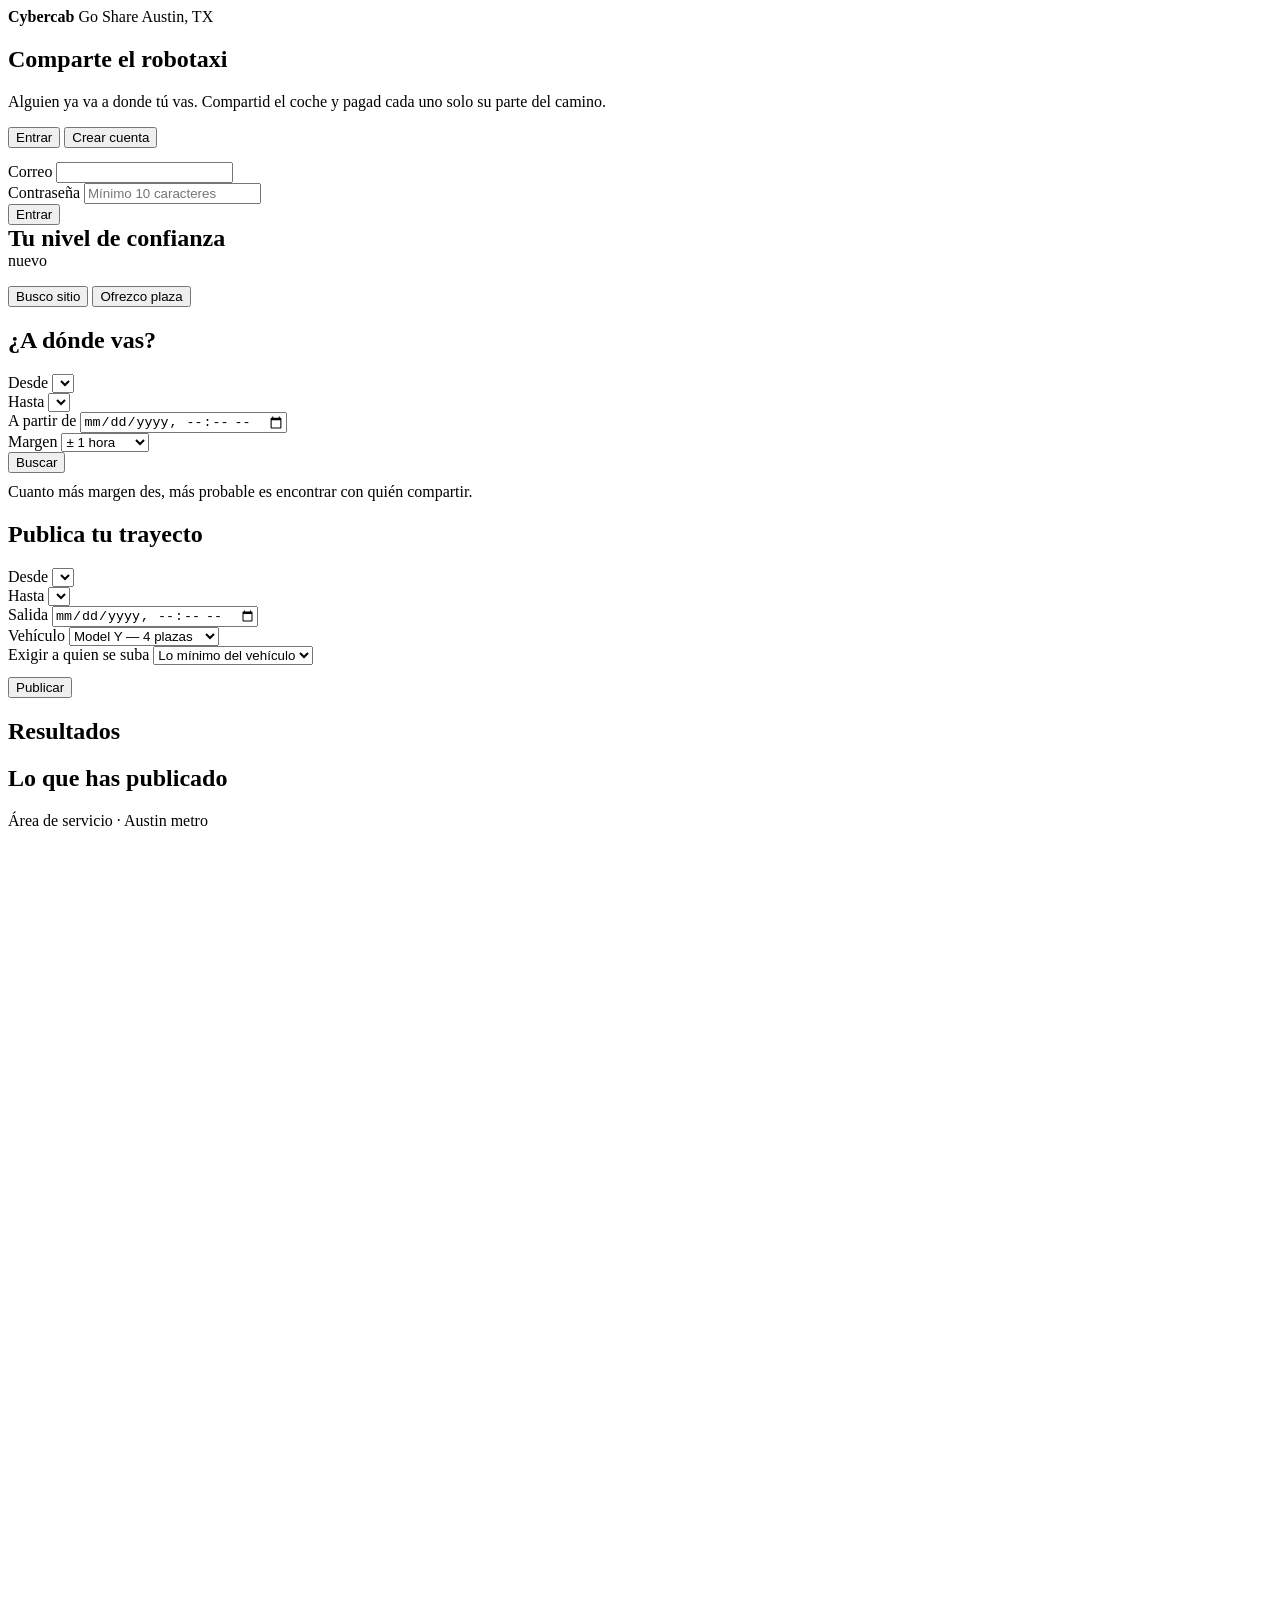
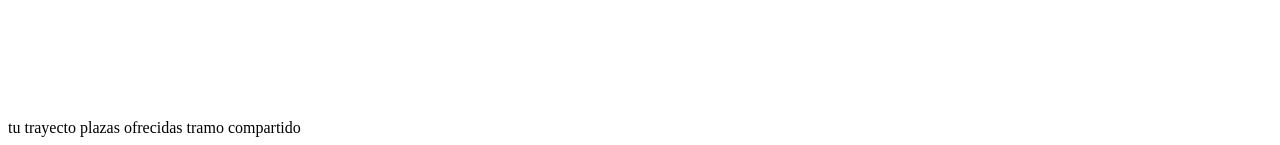
==== internal/api/web/index.html @ 04547331 "Interfaz de usuario y despliegue La app deja de ser una API y pasa a ser algo que alguien puede usar" ====
<!doctype html>
<html lang="es">
<head>
<meta charset="utf-8">
<meta name="viewport" content="width=device-width, initial-scale=1">
<title>Cybercab Go Share — compartir robotaxi en Austin</title>
<meta name="description" content="Comparte un robotaxi en Austin con gente verificada y paga solo tu parte del camino.">
<link rel="stylesheet" href="/app.css">
</head>
<body>
<div class="app">

  <header>
    <div class="marca">
      <b>Cybercab</b> Go Share
      <span>Austin, TX</span>
    </div>
    <div id="sesion" class="fila"></div>
  </header>

  <main>
    <div class="panel" id="panel">
      <div id="avisos"></div>

      <!-- Sin sesión -->
      <section id="acceso" class="tarjeta">
        <h1>Comparte el robotaxi</h1>
        <p>Alguien ya va a donde tú vas. Compartid el coche y pagad cada uno
           solo su parte del camino.</p>

        <div class="pestanas" role="tablist" style="margin: 14px 0">
          <button role="tab" id="tab-entrar" aria-selected="true">Entrar</button>
          <button role="tab" id="tab-alta" aria-selected="false">Crear cuenta</button>
        </div>

        <form id="form-acceso">
          <div class="campo" id="campo-nombre" hidden>
            <label for="nombre">Nombre</label>
            <input id="nombre" autocomplete="name" placeholder="Cómo te ven los demás">
          </div>
          <div class="campo">
            <label for="email">Correo</label>
            <input id="email" type="email" autocomplete="email" required>
          </div>
          <div class="campo">
            <label for="clave">Contraseña</label>
            <input id="clave" type="password" autocomplete="current-password" required
                   minlength="10" placeholder="Mínimo 10 caracteres">
          </div>
          <button class="btn-principal" id="btn-acceso">Entrar</button>
        </form>
      </section>

      <!-- Confianza -->
      <section id="confianza" class="tarjeta acento oculto">
        <div class="fila" style="margin-bottom: 12px">
          <h2 style="margin:0">Tu nivel de confianza</h2>
          <span id="mi-nivel" class="nivel nivel-nuevo">nuevo</span>
        </div>
        <p id="confianza-texto"></p>
        <ul class="comprobaciones" id="lista-comprobaciones"></ul>
      </section>

      <!-- Buscar / ofrecer -->
      <section id="modo" class="oculto">
        <div class="pestanas" role="tablist">
          <button role="tab" id="tab-buscar" aria-selected="true">Busco sitio</button>
          <button role="tab" id="tab-ofrecer" aria-selected="false">Ofrezco plaza</button>
        </div>
      </section>

      <!-- Buscar -->
      <section id="buscar" class="tarjeta oculto">
        <h2>¿A dónde vas?</h2>
        <div class="campos-2">
          <div class="campo">
            <label for="origen">Desde</label>
            <select id="origen"></select>
          </div>
          <div class="campo">
            <label for="destino">Hasta</label>
            <select id="destino"></select>
          </div>
        </div>
        <div class="campos-2">
          <div class="campo">
            <label for="cuando">A partir de</label>
            <input id="cuando" type="datetime-local">
          </div>
          <div class="campo">
            <label for="margen">Margen</label>
            <select id="margen">
              <option value="30">± 30 min</option>
              <option value="60" selected>± 1 hora</option>
              <option value="180">± 3 horas</option>
              <option value="1440">Todo el día</option>
            </select>
          </div>
        </div>
        <button class="btn-principal" id="btn-buscar">Buscar</button>
        <p class="tenue" style="margin-top:10px">
          Cuanto más margen des, más probable es encontrar con quién compartir.
        </p>
      </section>

      <!-- Ofrecer -->
      <section id="ofrecer" class="tarjeta oculto">
        <h2>Publica tu trayecto</h2>
        <div class="campos-2">
          <div class="campo">
            <label for="o-origen">Desde</label>
            <select id="o-origen"></select>
          </div>
          <div class="campo">
            <label for="o-destino">Hasta</label>
            <select id="o-destino"></select>
          </div>
        </div>
        <div class="campos-2">
          <div class="campo">
            <label for="o-cuando">Salida</label>
            <input id="o-cuando" type="datetime-local">
          </div>
          <div class="campo">
            <label for="o-vehiculo">Vehículo</label>
            <select id="o-vehiculo">
              <option value="model_y">Model Y — 4 plazas</option>
              <option value="cybercab">Cybercab — 2 plazas</option>
            </select>
          </div>
        </div>
        <div class="campo">
          <label for="o-nivel">Exigir a quien se suba</label>
          <select id="o-nivel">
            <option value="nuevo">Lo mínimo del vehículo</option>
            <option value="verificado">Identidad verificada</option>
            <option value="veterano">Veterano (con historial)</option>
          </select>
        </div>
        <div id="o-suelo" class="aviso" style="margin-bottom:12px"></div>
        <button class="btn-principal" id="btn-publicar">Publicar</button>
      </section>

      <!-- Resultados -->
      <section id="resultados-caja" class="oculto">
        <h2 id="resultados-titulo">Resultados</h2>
        <div class="resultados" id="resultados"></div>
      </section>

      <!-- Mis trayectos -->
      <section id="mios-caja" class="oculto">
        <h2>Lo que has publicado</h2>
        <div class="resultados" id="mios"></div>
      </section>
    </div>

    <div class="lienzo">
      <div class="mapa-cab">
        <span id="mapa-titulo">Área de servicio · Austin metro</span>
        <span id="mapa-nota"></span>
      </div>
      <svg class="mapa" id="mapa" viewBox="0 0 1000 700" preserveAspectRatio="xMidYMid meet"
           role="img" aria-label="Mapa esquemático del área de servicio de Austin"></svg>
      <div class="leyenda">
        <span><i style="background:#35d6e8"></i>tu trayecto</span>
        <span><i style="background:#3d5a66"></i>plazas ofrecidas</span>
        <span><i style="background:#3ecf8e"></i>tramo compartido</span>
      </div>
    </div>
  </main>

</div>
<script src="/app.js"></script>
</body>
</html>
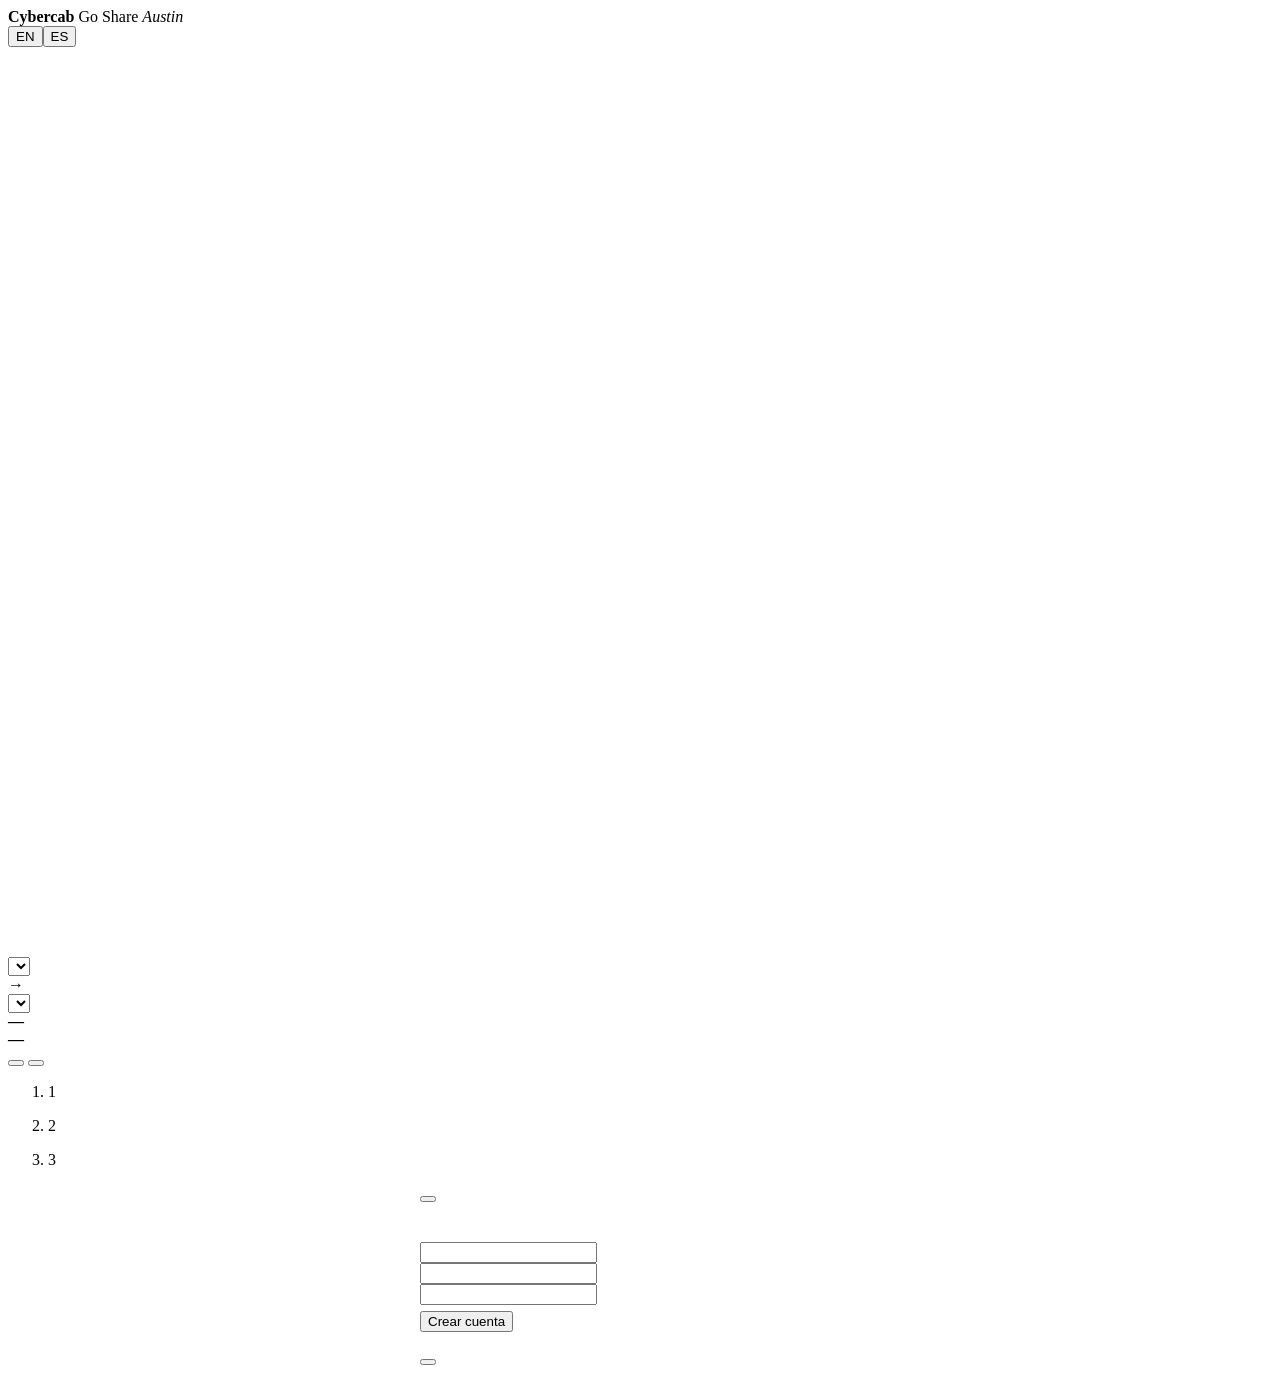
==== commit 456fe319: "Rediseñar la interfaz, y ponerla en inglés y español Bilingüe -------- Inglés por defecto porque el " ====
--- a/internal/api/web/index.html
+++ b/internal/api/web/index.html
@@ -1,175 +1,204 @@
 <!doctype html>
-<html lang="es">
+<html lang="en">
 <head>
 <meta charset="utf-8">
-<meta name="viewport" content="width=device-width, initial-scale=1">
-<title>Cybercab Go Share — compartir robotaxi en Austin</title>
-<meta name="description" content="Comparte un robotaxi en Austin con gente verificada y paga solo tu parte del camino.">
+<meta name="viewport" content="width=device-width, initial-scale=1, viewport-fit=cover">
+<meta name="theme-color" content="#07090b">
+<title>Cybercab Go Share — share a robotaxi in Austin, pay half</title>
+<meta name="description" content="Someone is already going where you are. Share a robotaxi with identity-verified people and pay only for your part of the trip.">
+<link rel="icon" href="data:image/svg+xml,<svg xmlns='http://www.w3.org/2000/svg' viewBox='0 0 32 32'><rect width='32' height='32' rx='7' fill='%2307090b'/><path d='M7 20h18M11 20V13l4-3h6l3 4v6' stroke='%232fd4e8' stroke-width='2.2' fill='none' stroke-linecap='round' stroke-linejoin='round'/><circle cx='12' cy='22' r='2' fill='%232fd4e8'/><circle cx='22' cy='22' r='2' fill='%232fd4e8'/></svg>">
 <link rel="stylesheet" href="/app.css">
 </head>
 <body>
+
+<div class="avisos" id="avisos" role="status" aria-live="polite"></div>
+
 <div class="app">
 
   <header>
     <div class="marca">
-      <b>Cybercab</b> Go Share
-      <span>Austin, TX</span>
-    </div>
-    <div id="sesion" class="fila"></div>
+      <b>Cybercab</b> Go Share <em data-t="marca.zona">Austin</em>
+    </div>
+    <div class="cabecera-dcha">
+      <div class="idiomas" role="group" aria-label="Language">
+        <button data-idioma="en">EN</button><button data-idioma="es">ES</button>
+      </div>
+      <span id="sesion" class="cabecera-dcha"></span>
+    </div>
   </header>
 
   <main>
-    <div class="panel" id="panel">
-      <div id="avisos"></div>
-
-      <!-- Sin sesión -->
-      <section id="acceso" class="tarjeta">
-        <h1>Comparte el robotaxi</h1>
-        <p>Alguien ya va a donde tú vas. Compartid el coche y pagad cada uno
-           solo su parte del camino.</p>
-
-        <div class="pestanas" role="tablist" style="margin: 14px 0">
-          <button role="tab" id="tab-entrar" aria-selected="true">Entrar</button>
-          <button role="tab" id="tab-alta" aria-selected="false">Crear cuenta</button>
-        </div>
-
-        <form id="form-acceso">
-          <div class="campo" id="campo-nombre" hidden>
-            <label for="nombre">Nombre</label>
-            <input id="nombre" autocomplete="name" placeholder="Cómo te ven los demás">
-          </div>
-          <div class="campo">
-            <label for="email">Correo</label>
-            <input id="email" type="email" autocomplete="email" required>
-          </div>
-          <div class="campo">
-            <label for="clave">Contraseña</label>
-            <input id="clave" type="password" autocomplete="current-password" required
-                   minlength="10" placeholder="Mínimo 10 caracteres">
-          </div>
-          <button class="btn-principal" id="btn-acceso">Entrar</button>
-        </form>
-      </section>
+    <!-- Panel lateral -->
+    <div class="panel" id="panel" hidden>
+      <!-- Ahorro acumulado: la razón por la que alguien vuelve. -->
+      <section class="ahorro oculto" id="caja-ahorro">
+        <div class="ahorro-cifra" id="ahorro-cifra">0,00 $</div>
+        <div class="ahorro-pie" id="ahorro-pie"></div>
+      </section>
+
+      <!-- Peticiones sin responder: lo único que exige actuar. -->
+      <div class="pendientes oculto" id="pendientes" role="button" tabindex="0">
+        <span class="contador" id="pendientes-num">0</span>
+        <span data-t="pendientes.texto"></span>
+      </div>
 
       <!-- Confianza -->
-      <section id="confianza" class="tarjeta acento oculto">
-        <div class="fila" style="margin-bottom: 12px">
-          <h2 style="margin:0">Tu nivel de confianza</h2>
-          <span id="mi-nivel" class="nivel nivel-nuevo">nuevo</span>
-        </div>
+      <section class="tarjeta destaca oculto" id="confianza">
+        <h2><span data-t="confianza.titulo"></span> <span class="nivel nivel-nuevo" id="mi-nivel"></span></h2>
+        <div class="progreso"><i id="progreso-barra" style="width:0%"></i></div>
         <p id="confianza-texto"></p>
         <ul class="comprobaciones" id="lista-comprobaciones"></ul>
       </section>
 
       <!-- Buscar / ofrecer -->
-      <section id="modo" class="oculto">
-        <div class="pestanas" role="tablist">
-          <button role="tab" id="tab-buscar" aria-selected="true">Busco sitio</button>
-          <button role="tab" id="tab-ofrecer" aria-selected="false">Ofrezco plaza</button>
-        </div>
-      </section>
-
-      <!-- Buscar -->
-      <section id="buscar" class="tarjeta oculto">
-        <h2>¿A dónde vas?</h2>
-        <div class="campos-2">
+      <div class="pestanas oculto" id="modo" role="tablist">
+        <button role="tab" id="tab-buscar" aria-selected="true" data-t="modo.buscar"></button>
+        <button role="tab" id="tab-ofrecer" aria-selected="false" data-t="modo.ofrecer"></button>
+      </div>
+
+      <section class="tarjeta oculto" id="buscar">
+        <h2 data-t="buscar.titulo"></h2>
+        <div class="campos-2">
+          <div class="campo"><label for="origen" data-t="buscar.desde"></label><select id="origen"></select></div>
+          <div class="campo"><label for="destino" data-t="buscar.hasta"></label><select id="destino"></select></div>
+        </div>
+        <div class="campos-2">
+          <div class="campo"><label for="cuando" data-t="buscar.cuando"></label><input id="cuando" type="datetime-local"></div>
           <div class="campo">
-            <label for="origen">Desde</label>
-            <select id="origen"></select>
-          </div>
-          <div class="campo">
-            <label for="destino">Hasta</label>
-            <select id="destino"></select>
-          </div>
-        </div>
-        <div class="campos-2">
-          <div class="campo">
-            <label for="cuando">A partir de</label>
-            <input id="cuando" type="datetime-local">
-          </div>
-          <div class="campo">
-            <label for="margen">Margen</label>
+            <label for="margen" data-t="buscar.margen"></label>
             <select id="margen">
-              <option value="30">± 30 min</option>
-              <option value="60" selected>± 1 hora</option>
-              <option value="180">± 3 horas</option>
-              <option value="1440">Todo el día</option>
+              <option value="30" data-t="buscar.m30"></option>
+              <option value="60" selected data-t="buscar.m60"></option>
+              <option value="180" data-t="buscar.m180"></option>
+              <option value="1440" data-t="buscar.m1440"></option>
             </select>
           </div>
         </div>
-        <button class="btn-principal" id="btn-buscar">Buscar</button>
-        <p class="tenue" style="margin-top:10px">
-          Cuanto más margen des, más probable es encontrar con quién compartir.
-        </p>
-      </section>
-
-      <!-- Ofrecer -->
-      <section id="ofrecer" class="tarjeta oculto">
-        <h2>Publica tu trayecto</h2>
-        <div class="campos-2">
-          <div class="campo">
-            <label for="o-origen">Desde</label>
-            <select id="o-origen"></select>
-          </div>
-          <div class="campo">
-            <label for="o-destino">Hasta</label>
-            <select id="o-destino"></select>
-          </div>
-        </div>
-        <div class="campos-2">
-          <div class="campo">
-            <label for="o-cuando">Salida</label>
-            <input id="o-cuando" type="datetime-local">
-          </div>
-          <div class="campo">
-            <label for="o-vehiculo">Vehículo</label>
-            <select id="o-vehiculo">
-              <option value="model_y">Model Y — 4 plazas</option>
-              <option value="cybercab">Cybercab — 2 plazas</option>
-            </select>
-          </div>
+        <button class="btn-1 ancho" id="btn-buscar" style="margin-top:4px" data-t="buscar.boton"></button>
+        <p class="tenue" style="margin-top:10px" data-t="buscar.nota"></p>
+      </section>
+
+      <section class="tarjeta oculto" id="ofrecer">
+        <h2 data-t="ofrecer.titulo"></h2>
+        <div class="campos-2">
+          <div class="campo"><label for="o-origen" data-t="buscar.desde"></label><select id="o-origen"></select></div>
+          <div class="campo"><label for="o-destino" data-t="buscar.hasta"></label><select id="o-destino"></select></div>
+        </div>
+        <div class="campos-2">
+          <div class="campo"><label for="o-cuando" data-t="ofrecer.salida"></label><input id="o-cuando" type="datetime-local"></div>
+          <div class="campo"><label for="o-vehiculo" data-t="ofrecer.vehiculo"></label><select id="o-vehiculo"></select></div>
         </div>
         <div class="campo">
-          <label for="o-nivel">Exigir a quien se suba</label>
+          <label for="o-nivel" data-t="ofrecer.exigir"></label>
           <select id="o-nivel">
-            <option value="nuevo">Lo mínimo del vehículo</option>
-            <option value="verificado">Identidad verificada</option>
-            <option value="veterano">Veterano (con historial)</option>
+            <option value="nuevo" data-t="ofrecer.minimo"></option>
+            <option value="verificado" data-t="ofrecer.verificado"></option>
+            <option value="veterano" data-t="ofrecer.veterano"></option>
           </select>
         </div>
-        <div id="o-suelo" class="aviso" style="margin-bottom:12px"></div>
-        <button class="btn-principal" id="btn-publicar">Publicar</button>
-      </section>
-
-      <!-- Resultados -->
-      <section id="resultados-caja" class="oculto">
+        <div class="nota" id="o-suelo" style="margin-bottom:12px"></div>
+        <button class="btn-1 ancho" id="btn-publicar" data-t="ofrecer.boton"></button>
+      </section>
+
+      <section class="oculto" id="resultados-caja">
         <h2 id="resultados-titulo">Resultados</h2>
         <div class="resultados" id="resultados"></div>
       </section>
 
-      <!-- Mis trayectos -->
-      <section id="mios-caja" class="oculto">
-        <h2>Lo que has publicado</h2>
+      <section class="oculto" id="mios-caja">
+        <h2 data-t="mios.titulo"></h2>
         <div class="resultados" id="mios"></div>
       </section>
     </div>
 
+    <!-- Lienzo -->
     <div class="lienzo">
       <div class="mapa-cab">
-        <span id="mapa-titulo">Área de servicio · Austin metro</span>
+        <span id="mapa-titulo" data-t="mapa.area"></span>
         <span id="mapa-nota"></span>
       </div>
-      <svg class="mapa" id="mapa" viewBox="0 0 1000 700" preserveAspectRatio="xMidYMid meet"
-           role="img" aria-label="Mapa esquemático del área de servicio de Austin"></svg>
+      <div class="mapa-caja">
+        <svg class="mapa" id="mapa" viewBox="0 0 1000 700" preserveAspectRatio="xMidYMid meet"
+             role="img" data-t-aria="mapa.area"></svg>
+
+        <!-- Portada, para quien todavía no ha entrado -->
+        <div class="portada" id="portada">
+          <div class="portada-texto">
+            <span class="sobretitulo" data-t="portada.sobretitulo"></span>
+            <h1 data-t-html="portada.titulo"></h1>
+            <p class="entradilla" data-t="portada.entradilla"></p>
+
+            <div class="calc" role="group" data-t-aria="portada.ahorro">
+              <div class="calc-selectores">
+                <div><label for="c-origen" data-t="portada.desde"></label><select id="c-origen"></select></div>
+                <span class="calc-flecha" aria-hidden="true">→</span>
+                <div><label for="c-destino" data-t="portada.hasta"></label><select id="c-destino"></select></div>
+              </div>
+              <div class="calc-cifras">
+                <div class="cifra solo"><span data-t="portada.solo"></span><b id="c-solo">—</b></div>
+                <div class="cifra junto"><span data-t="portada.junto"></span><b id="c-junto">—</b></div>
+              </div>
+              <div class="calc-pie" id="c-pie"></div>
+            </div>
+
+            <div class="portada-cta">
+              <button class="btn-1" id="cta-alta" data-t="portada.crear"></button>
+              <button class="btn-2" id="cta-entrar" data-t="portada.tengo"></button>
+            </div>
+
+            <ol class="pasos">
+              <li><span class="num">1</span><div><strong data-t="portada.paso1.t"></strong><p data-t="portada.paso1.d"></p></div></li>
+              <li><span class="num">2</span><div><strong data-t="portada.paso2.t"></strong><p data-t="portada.paso2.d"></p></div></li>
+              <li><span class="num">3</span><div><strong data-t="portada.paso3.t"></strong><p data-t="portada.paso3.d"></p></div></li>
+            </ol>
+
+            <p class="portada-nota" data-t="portada.nota"></p>
+          </div>
+
+          <!-- El mapa se ve al fondo, a la derecha -->
+          <div></div>
+        </div>
+
+        <!-- Acceso -->
+        <div class="portada oculto" id="acceso" style="grid-template-columns:1fr">
+          <div class="portada-texto" style="max-width:440px;margin:0 auto;width:100%">
+            <button class="enlace" id="volver" style="margin-bottom:20px" data-t="acceso.volver"></button>
+            <h1 style="font-size:30px" id="acceso-titulo"></h1>
+            <p class="entradilla" style="font-size:15px" id="acceso-sub"></p>
+            <form id="form-acceso" class="tarjeta">
+              <div class="campo" id="campo-nombre">
+                <label for="nombre" data-t="acceso.nombre"></label>
+                <input id="nombre" autocomplete="name" data-t-ph="acceso.nombre.ph">
+              </div>
+              <div class="campo">
+                <label for="email" data-t="acceso.correo"></label>
+                <input id="email" type="email" autocomplete="email" required>
+              </div>
+              <div class="campo">
+                <label for="clave" data-t="acceso.clave"></label>
+                <input id="clave" type="password" autocomplete="new-password" required
+                       minlength="10" data-t-ph="acceso.clave.ph">
+              </div>
+              <button class="btn-1 ancho" id="btn-acceso" style="margin-top:6px">Crear cuenta</button>
+            </form>
+            <p class="portada-nota">
+              <span id="cambiar-texto"></span>
+              <button class="enlace" id="cambiar-modo"></button>
+            </p>
+          </div>
+        </div>
+      </div>
+
       <div class="leyenda">
-        <span><i style="background:#35d6e8"></i>tu trayecto</span>
-        <span><i style="background:#3d5a66"></i>plazas ofrecidas</span>
-        <span><i style="background:#3ecf8e"></i>tramo compartido</span>
+        <span><i style="background:#2fd4e8"></i><span data-t="leyenda.tuyo"></span></span>
+        <span><i style="background:#3a5561"></i><span data-t="leyenda.ofrecidas"></span></span>
+        <span><i style="background:#3ddc97"></i><span data-t="leyenda.compartido"></span></span>
       </div>
     </div>
   </main>
-
 </div>
+
+<script src="/i18n.js"></script>
 <script src="/app.js"></script>
 </body>
 </html>
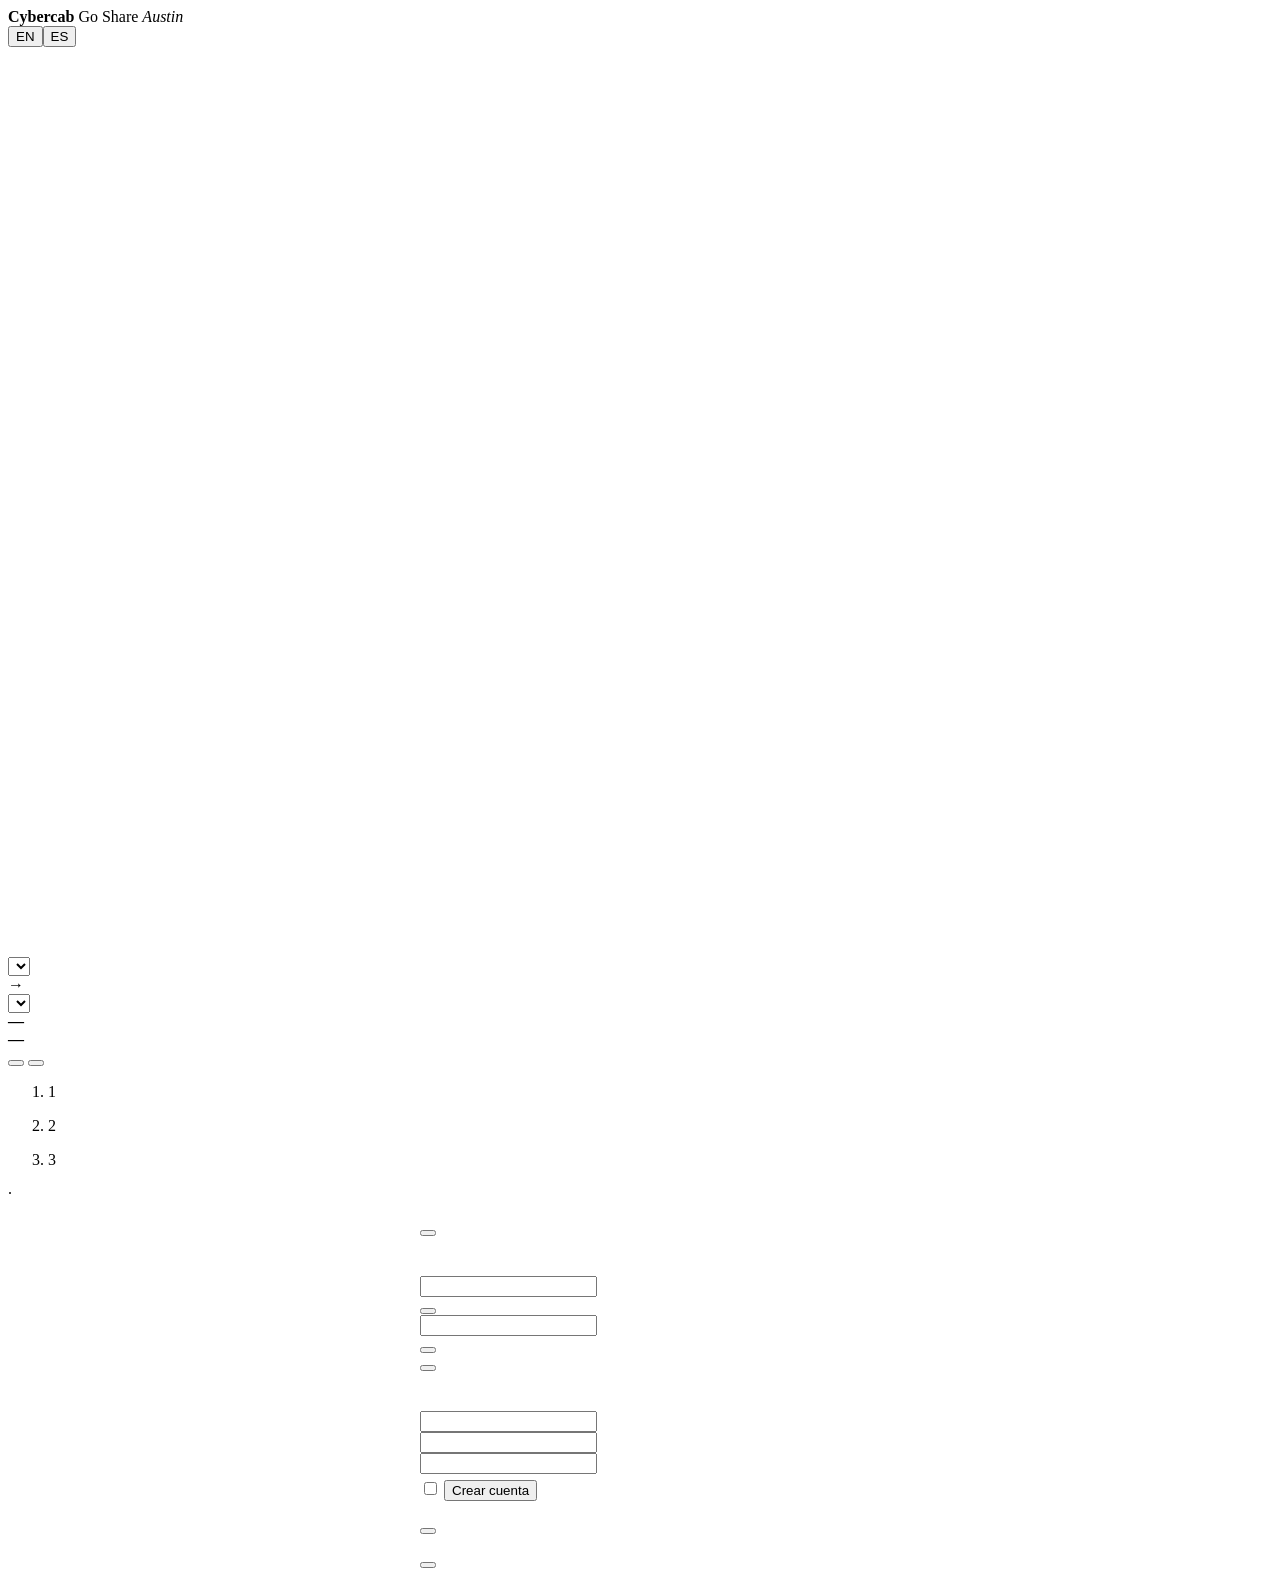
==== commit 7354db48: "Recuperar contraseña, techo de peticiones y condiciones aceptadas Las tres cosas que faltaban para p" ====
--- a/internal/api/web/index.html
+++ b/internal/api/web/index.html
@@ -36,6 +36,13 @@
         <div class="ahorro-pie" id="ahorro-pie"></div>
       </section>
 
+      <!-- Condiciones nuevas: hay que aceptarlas para seguir usando la app. -->
+      <section class="tarjeta destaca oculto" id="caja-terminos">
+        <h2 data-t="legal.nuevas.t"></h2>
+        <p class="tenue" id="terminos-nuevas-d"></p>
+        <button class="btn-1 ancho" id="btn-aceptar-terminos" data-t="legal.aceptar"></button>
+      </section>
+
       <!-- Peticiones sin responder: lo único que exige actuar. -->
       <div class="pendientes oculto" id="pendientes" role="button" tabindex="0">
         <span class="contador" id="pendientes-num">0</span>
@@ -89,6 +96,11 @@
           <div class="campo"><label for="o-vehiculo" data-t="ofrecer.vehiculo"></label><select id="o-vehiculo"></select></div>
         </div>
         <div class="campo">
+          <label for="o-tarifa" data-t="ofrecer.tarifa"></label>
+          <input id="o-tarifa" type="number" step="0.01" min="0" data-t-ph="ofrecer.tarifa.ph">
+          <p class="tenue" style="margin-top:6px" data-t="ofrecer.tarifa.ayuda"></p>
+        </div>
+        <div class="campo">
           <label for="o-nivel" data-t="ofrecer.exigir"></label>
           <select id="o-nivel">
             <option value="nuevo" data-t="ofrecer.minimo"></option>
@@ -105,6 +117,11 @@
         <div class="resultados" id="resultados"></div>
       </section>
 
+      <section class="oculto" id="incidencias-caja">
+        <h2 data-t="inc.titulo"></h2>
+        <div class="resultados" id="incidencias"></div>
+      </section>
+
       <section class="oculto" id="mios-caja">
         <h2 data-t="mios.titulo"></h2>
         <div class="resultados" id="mios"></div>
@@ -153,10 +170,40 @@
             </ol>
 
             <p class="portada-nota" data-t="portada.nota"></p>
+            <p class="portada-nota pie-legal">
+              <a href="/terminos.html" data-t="legal.terminos"></a> ·
+              <a href="/privacidad.html" data-t="legal.privacidad"></a>
+            </p>
           </div>
 
           <!-- El mapa se ve al fondo, a la derecha -->
           <div></div>
+        </div>
+
+        <!-- Recuperar contraseña: pedir el enlace, o usarlo si ya se trae. -->
+        <div class="portada oculto" id="recuperar" style="grid-template-columns:1fr">
+          <div class="portada-texto" style="max-width:440px;margin:0 auto;width:100%">
+            <button class="enlace" id="rec-volver" style="margin-bottom:20px" data-t="acceso.volver"></button>
+            <h1 style="font-size:30px" id="rec-titulo"></h1>
+            <p class="entradilla" style="font-size:15px" id="rec-sub"></p>
+
+            <form id="form-rec-pedir" class="tarjeta">
+              <div class="campo">
+                <label for="rec-email" data-t="acceso.correo"></label>
+                <input id="rec-email" type="email" autocomplete="email" required>
+              </div>
+              <button class="btn-1 ancho" id="btn-rec-pedir" style="margin-top:6px" data-t="rec.pedir"></button>
+            </form>
+
+            <form id="form-rec-cambiar" class="tarjeta oculto">
+              <div class="campo">
+                <label for="rec-clave" data-t="rec.nueva"></label>
+                <input id="rec-clave" type="password" autocomplete="new-password" required
+                       minlength="10" data-t-ph="acceso.clave.ph">
+              </div>
+              <button class="btn-1 ancho" id="btn-rec-cambiar" style="margin-top:6px" data-t="rec.guardar"></button>
+            </form>
+          </div>
         </div>
 
         <!-- Acceso -->
@@ -179,8 +226,20 @@
                 <input id="clave" type="password" autocomplete="new-password" required
                        minlength="10" data-t-ph="acceso.clave.ph">
               </div>
+
+              <!-- La aceptación va aquí, junto al botón que crea la cuenta, y
+                   sin marcar de antemano: una casilla premarcada no acredita
+                   que nadie haya leído nada. -->
+              <label class="casilla oculto" id="campo-terminos">
+                <input type="checkbox" id="acepta-terminos">
+                <span id="texto-terminos"></span>
+              </label>
+
               <button class="btn-1 ancho" id="btn-acceso" style="margin-top:6px">Crear cuenta</button>
             </form>
+            <p class="portada-nota">
+              <button class="enlace oculto" id="olvide" data-t="acceso.olvide"></button>
+            </p>
             <p class="portada-nota">
               <span id="cambiar-texto"></span>
               <button class="enlace" id="cambiar-modo"></button>
